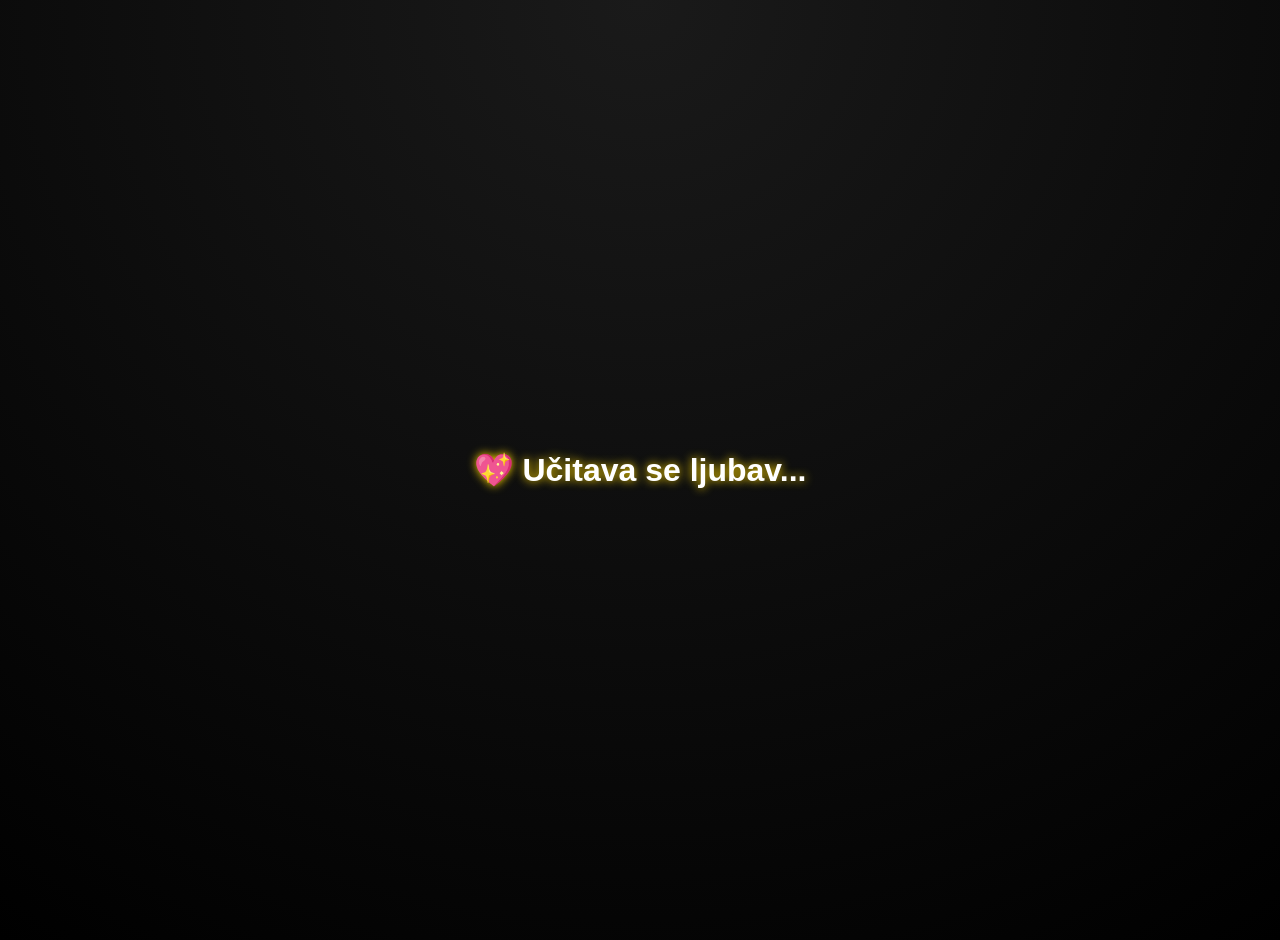
==== index.html @ d76e382a "Create index.html" ====
<!DOCTYPE html>
<html lang="sr">
<head>
<meta charset="UTF-8">
<meta name="viewport" content="width=device-width, initial-scale=1.0">
<title>Ljubav 💖</title>

<script src="https://cdn.jsdelivr.net/npm/canvas-confetti@1.6.0/dist/confetti.browser.min.js"></script>

<style>
body {
    margin:0;
    font-family: Arial;
    background: radial-gradient(circle at top,#1a1a1a,#000);
    color:white;
    overflow:hidden;
}

/* SCREEN SYSTEM */
.screen {
    display:none;
    height:100vh;
    align-items:center;
    justify-content:center;
    flex-direction:column;
    text-align:center;
    padding:20px;
    animation: fade .6s ease;
}
.active { display:flex; }

@keyframes fade {
    from {opacity:0; transform:scale(1.05);}
    to {opacity:1; transform:scale(1);}
}

/* CARD */
.card {
    background: rgba(255,255,255,0.08);
    padding:20px;
    border-radius:20px;
    max-width:420px;
    width:90%;
    backdrop-filter: blur(15px);
    box-shadow:0 0 30px rgba(255,215,0,0.15);
}

/* BUTTON */
button {
    padding:12px 18px;
    border:none;
    border-radius:12px;
    background:gold;
    font-weight:bold;
    cursor:pointer;
    transition:.2s;
}
button:active { transform:scale(0.95); }

/* INPUT */
input {
    padding:10px;
    border-radius:10px;
    border:none;
    text-align:center;
}

/* GLOW */
.glow {
    text-shadow:0 0 10px gold;
}

/* SHAKE ERROR */
.shake {
    animation: shake .3s;
}
@keyframes shake {
    0%{transform:translateX(0)}
    25%{transform:translateX(-5px)}
    50%{transform:translateX(5px)}
    100%{transform:translateX(0)}
}

/* HEARTS */
.heart {
    position:absolute;
    color:pink;
    animation: float 5s linear infinite;
}
@keyframes float {
    from {transform:translateY(100vh); opacity:1;}
    to {transform:translateY(-10vh); opacity:0;}
}

/* IMAGE */
img {
    width:100%;
    border-radius:15px;
    margin-top:10px;
}
</style>
</head>

<body>

<!-- LOADING -->
<div class="screen active" id="loading">
    <h1 class="glow">💖 Učitava se ljubav...</h1>
</div>

<!-- LOGIN -->
<div class="screen" id="login">
    <div class="card" id="loginBox">
        <h2>🔐 Šifra</h2>
        <input id="pass" placeholder="DDMMYYYY">
        <br><br>
        <button onclick="check()">Ulaz</button>
    </div>
</div>

<!-- GIFT -->
<div class="screen" id="gift">
    <div class="card">
        <h2>🎁 Imaš poklon</h2>
        <button onclick="openGift()">Otvori poklon</button>
    </div>
</div>

<!-- SURPRISE -->
<div class="screen" id="surprise">

    <div class="card">
        <h2 class="glow">💖 Ljubavi</h2>
        <p id="typing"></p>
    </div>

    <div class="card">
        <h2>📸 Naše slike</h2>
        <img src="1.jpg">
        <img src="2.jpg">
        <img src="3.jpg">
    </div>

    <div class="card">
        <h2>💌 Završna poruka</h2>
        <p>Volim te više nego što reči mogu da opišu ❤️</p>
    </div>

</div>

<audio id="song" src="raj.mp3"></audio>

<script>

setTimeout(()=>switchScreen("login"),2000);

function switchScreen(id){
    document.querySelectorAll(".screen").forEach(s=>s.classList.remove("active"));
    document.getElementById(id).classList.add("active");
}

// LOGIN
function check(){
    let p = document.getElementById("pass").value;
    if(p === "15012026"){
        switchScreen("gift");
    } else {
        let box = document.getElementById("loginBox");
        box.classList.add("shake");
        setTimeout(()=>box.classList.remove("shake"),300);
        alert("Pogrešna šifra ❤️");
    }
}

// CONFETTI
function fireConfetti(){
    confetti({
        particleCount: 250,
        spread: 100,
        origin: { y: 0.6 }
    });
}

// HEARTS
function hearts(){
    setInterval(()=>{
        let h = document.createElement("div");
        h.className="heart";
        h.innerHTML="💖";
        h.style.left=Math.random()*100+"vw";
        document.body.appendChild(h);
        setTimeout(()=>h.remove(),5000);
    },400);
}

// TYPING
let text="Ti si moj mir, moja sreća i ceo moj svet ❤️";
let i=0;

function type(){
    let el=document.getElementById("typing");
    let t=setInterval(()=>{
        el.innerHTML+=text[i];
        i++;
        if(i>=text.length) clearInterval(t);
    },50);
}

// OPEN GIFT
function openGift(){
    switchScreen("surprise");
    fireConfetti();
    document.getElementById("song").play();
    type();
    hearts();
}

</script>

</body>
</html>
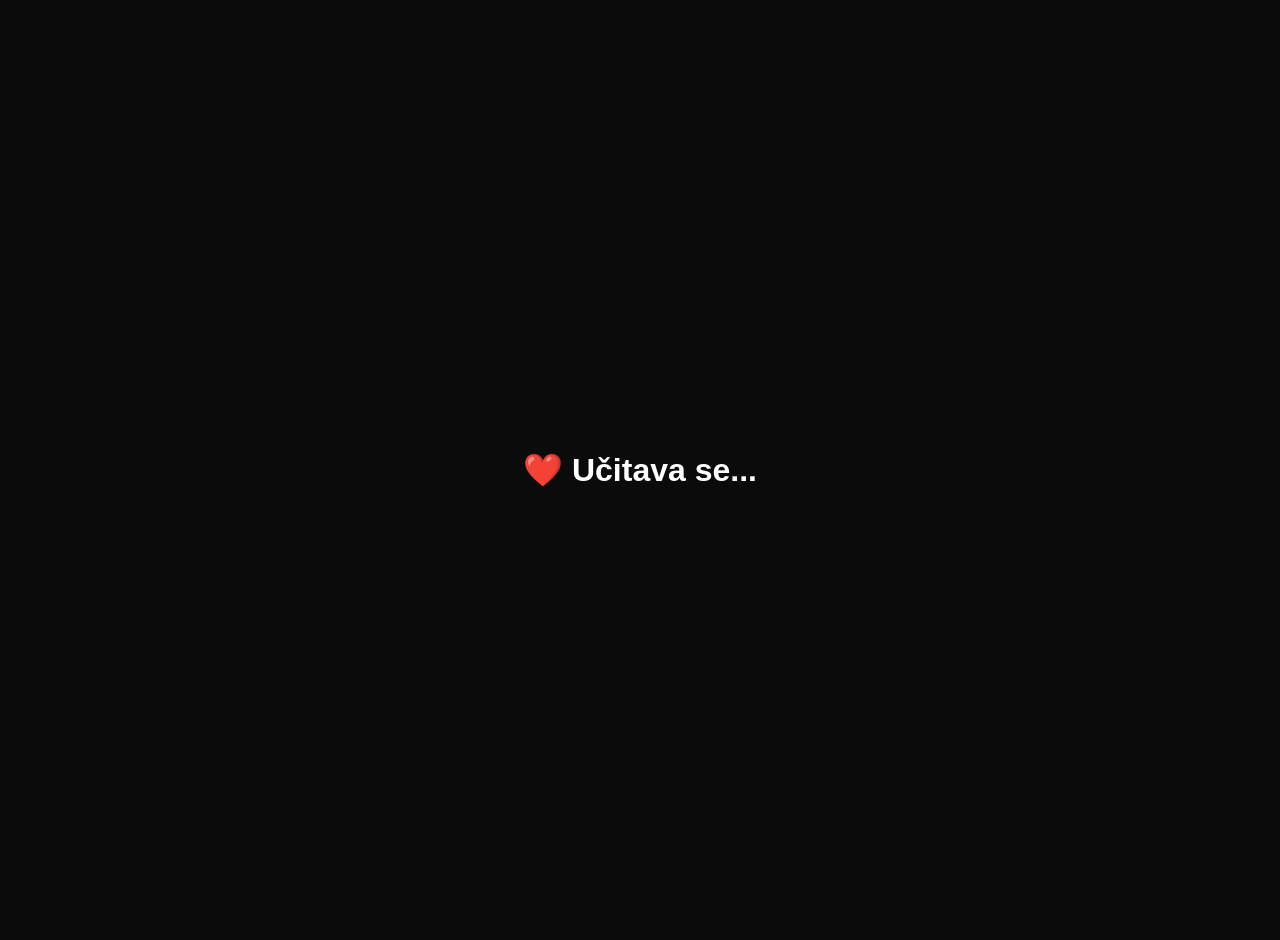
==== commit 4895a0b5: "Rename index2.html to index.html" ====
--- a/index.html
+++ b/index.html
@@ -5,217 +5,69 @@
 <meta name="viewport" content="width=device-width, initial-scale=1.0">
 <title>Ljubav 💖</title>
 
-<script src="https://cdn.jsdelivr.net/npm/canvas-confetti@1.6.0/dist/confetti.browser.min.js"></script>
-
-<style>
-body {
-    margin:0;
-    font-family: Arial;
-    background: radial-gradient(circle at top,#1a1a1a,#000);
-    color:white;
-    overflow:hidden;
-}
-
-/* SCREEN SYSTEM */
-.screen {
-    display:none;
-    height:100vh;
-    align-items:center;
-    justify-content:center;
-    flex-direction:column;
-    text-align:center;
-    padding:20px;
-    animation: fade .6s ease;
-}
-.active { display:flex; }
-
-@keyframes fade {
-    from {opacity:0; transform:scale(1.05);}
-    to {opacity:1; transform:scale(1);}
-}
-
-/* CARD */
-.card {
-    background: rgba(255,255,255,0.08);
-    padding:20px;
-    border-radius:20px;
-    max-width:420px;
-    width:90%;
-    backdrop-filter: blur(15px);
-    box-shadow:0 0 30px rgba(255,215,0,0.15);
-}
-
-/* BUTTON */
-button {
-    padding:12px 18px;
-    border:none;
-    border-radius:12px;
-    background:gold;
-    font-weight:bold;
-    cursor:pointer;
-    transition:.2s;
-}
-button:active { transform:scale(0.95); }
-
-/* INPUT */
-input {
-    padding:10px;
-    border-radius:10px;
-    border:none;
-    text-align:center;
-}
-
-/* GLOW */
-.glow {
-    text-shadow:0 0 10px gold;
-}
-
-/* SHAKE ERROR */
-.shake {
-    animation: shake .3s;
-}
-@keyframes shake {
-    0%{transform:translateX(0)}
-    25%{transform:translateX(-5px)}
-    50%{transform:translateX(5px)}
-    100%{transform:translateX(0)}
-}
-
-/* HEARTS */
-.heart {
-    position:absolute;
-    color:pink;
-    animation: float 5s linear infinite;
-}
-@keyframes float {
-    from {transform:translateY(100vh); opacity:1;}
-    to {transform:translateY(-10vh); opacity:0;}
-}
-
-/* IMAGE */
-img {
-    width:100%;
-    border-radius:15px;
-    margin-top:10px;
-}
-</style>
+<link rel="stylesheet" href="style.css">
 </head>
 
 <body>
 
 <!-- LOADING -->
-<div class="screen active" id="loading">
-    <h1 class="glow">💖 Učitava se ljubav...</h1>
+<div class="page active" id="loading">
+  <h1>❤️ Učitava se...</h1>
 </div>
 
 <!-- LOGIN -->
-<div class="screen" id="login">
-    <div class="card" id="loginBox">
-        <h2>🔐 Šifra</h2>
-        <input id="pass" placeholder="DDMMYYYY">
-        <br><br>
-        <button onclick="check()">Ulaz</button>
-    </div>
+<div class="page" id="login">
+  <div class="card">
+    <h2>🔐 Šifra</h2>
+    <input id="pass" placeholder="DDMMYYYY">
+    <br><br>
+    <button onclick="check()">Ulaz</button>
+  </div>
 </div>
 
 <!-- GIFT -->
-<div class="screen" id="gift">
-    <div class="card">
-        <h2>🎁 Imaš poklon</h2>
-        <button onclick="openGift()">Otvori poklon</button>
-    </div>
+<div class="page" id="gift">
+  <div class="card">
+    <h2>🎁 Poklon</h2>
+    <button onclick="goReasons()">Otvori poklon</button>
+  </div>
 </div>
 
-<!-- SURPRISE -->
-<div class="screen" id="surprise">
-
-    <div class="card">
-        <h2 class="glow">💖 Ljubavi</h2>
-        <p id="typing"></p>
-    </div>
-
-    <div class="card">
-        <h2>📸 Naše slike</h2>
-        <img src="1.jpg">
-        <img src="2.jpg">
-        <img src="3.jpg">
-    </div>
-
-    <div class="card">
-        <h2>💌 Završna poruka</h2>
-        <p>Volim te više nego što reči mogu da opišu ❤️</p>
-    </div>
-
+<!-- REASONS -->
+<div class="page" id="reasons">
+  <div class="card">
+    <h2>💖 29 razloga</h2>
+    <p id="reasonText">Klikni dalje...</p>
+    <button onclick="nextReason()">Sledeći</button>
+    <button onclick="goPhotos()">Dalje ➜</button>
+  </div>
 </div>
 
-<audio id="song" src="raj.mp3"></audio>
+<!-- PHOTOS -->
+<div class="page" id="photos">
+  <div class="card">
+    <h2>📸 Naše slike</h2>
+    <img src="1.jpg">
+    <img src="2.jpg">
+    <img src="3.jpg">
+    <br>
+    <button onclick="goFinal()">Dalje ➜</button>
+  </div>
+</div>
 
-<script>
+<!-- FINAL -->
+<div class="page" id="final">
+  <div class="card">
+    <h2>💖 Završna poruka</h2>
+    <p>
+      Volim te više nego juče, a manje nego sutra.<br><br>
+      Srećan rođendan, jedini. ❤️<br><br>
+      Zauvek tvoja, Keti.
+    </p>
+  </div>
+</div>
 
-setTimeout(()=>switchScreen("login"),2000);
-
-function switchScreen(id){
-    document.querySelectorAll(".screen").forEach(s=>s.classList.remove("active"));
-    document.getElementById(id).classList.add("active");
-}
-
-// LOGIN
-function check(){
-    let p = document.getElementById("pass").value;
-    if(p === "15012026"){
-        switchScreen("gift");
-    } else {
-        let box = document.getElementById("loginBox");
-        box.classList.add("shake");
-        setTimeout(()=>box.classList.remove("shake"),300);
-        alert("Pogrešna šifra ❤️");
-    }
-}
-
-// CONFETTI
-function fireConfetti(){
-    confetti({
-        particleCount: 250,
-        spread: 100,
-        origin: { y: 0.6 }
-    });
-}
-
-// HEARTS
-function hearts(){
-    setInterval(()=>{
-        let h = document.createElement("div");
-        h.className="heart";
-        h.innerHTML="💖";
-        h.style.left=Math.random()*100+"vw";
-        document.body.appendChild(h);
-        setTimeout(()=>h.remove(),5000);
-    },400);
-}
-
-// TYPING
-let text="Ti si moj mir, moja sreća i ceo moj svet ❤️";
-let i=0;
-
-function type(){
-    let el=document.getElementById("typing");
-    let t=setInterval(()=>{
-        el.innerHTML+=text[i];
-        i++;
-        if(i>=text.length) clearInterval(t);
-    },50);
-}
-
-// OPEN GIFT
-function openGift(){
-    switchScreen("surprise");
-    fireConfetti();
-    document.getElementById("song").play();
-    type();
-    hearts();
-}
-
-</script>
+<script src="script.js"></script>
 
 </body>
 </html>
--- a/style.css
+++ b/style.css
@@ -0,0 +1,52 @@
+body{
+  margin:0;
+  font-family: Arial;
+  background:#0b0b0b;
+  color:white;
+  overflow:hidden;
+}
+
+.page{
+  display:none;
+  height:100vh;
+  justify-content:center;
+  align-items:center;
+  flex-direction:column;
+  text-align:center;
+  padding:20px;
+}
+
+.active{
+  display:flex;
+}
+
+.card{
+  background:rgba(255,255,255,0.06);
+  padding:20px;
+  border-radius:18px;
+  max-width:420px;
+  width:90%;
+}
+
+button{
+  padding:12px 18px;
+  border:none;
+  border-radius:10px;
+  background:gold;
+  font-weight:bold;
+  margin-top:10px;
+  cursor:pointer;
+}
+
+input{
+  padding:10px;
+  border-radius:10px;
+  border:none;
+  text-align:center;
+}
+
+img{
+  width:100%;
+  border-radius:12px;
+  margin-top:10px;
+}
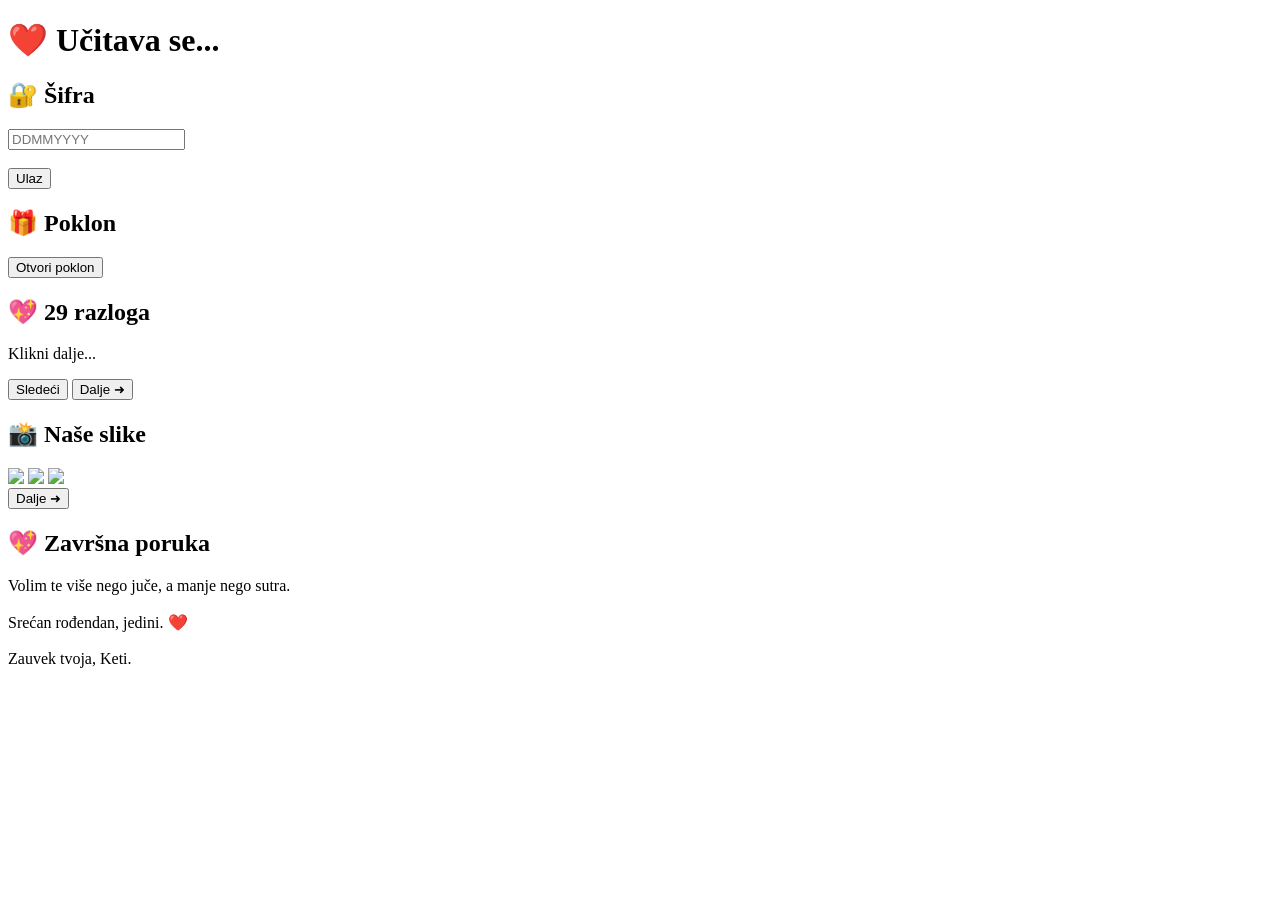
==== commit ed28de16: "Create index.html" ====
--- a/index.html
+++ b/index.html
@@ -10,12 +10,10 @@
 
 <body>
 
-<!-- LOADING -->
 <div class="page active" id="loading">
   <h1>❤️ Učitava se...</h1>
 </div>
 
-<!-- LOGIN -->
 <div class="page" id="login">
   <div class="card">
     <h2>🔐 Šifra</h2>
@@ -25,7 +23,6 @@
   </div>
 </div>
 
-<!-- GIFT -->
 <div class="page" id="gift">
   <div class="card">
     <h2>🎁 Poklon</h2>
@@ -33,7 +30,6 @@
   </div>
 </div>
 
-<!-- REASONS -->
 <div class="page" id="reasons">
   <div class="card">
     <h2>💖 29 razloga</h2>
@@ -43,7 +39,6 @@
   </div>
 </div>
 
-<!-- PHOTOS -->
 <div class="page" id="photos">
   <div class="card">
     <h2>📸 Naše slike</h2>
@@ -55,7 +50,6 @@
   </div>
 </div>
 
-<!-- FINAL -->
 <div class="page" id="final">
   <div class="card">
     <h2>💖 Završna poruka</h2>
